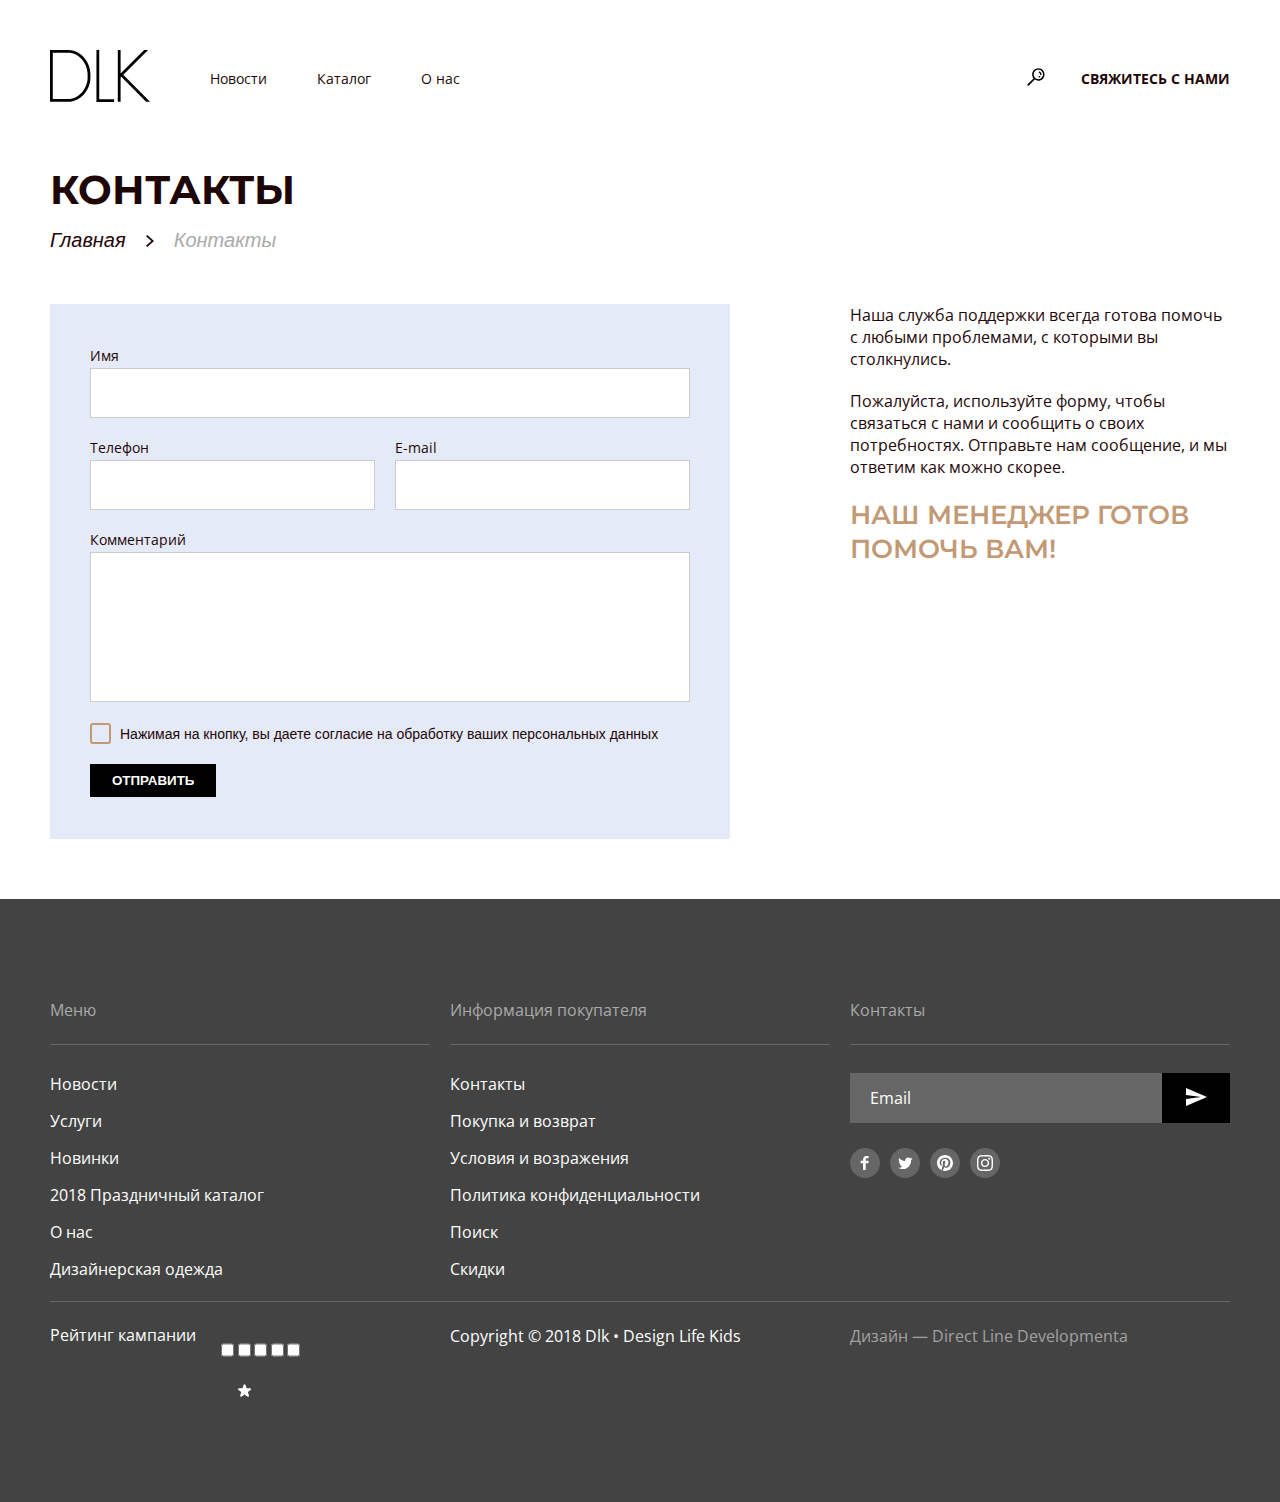
==== html/contact us.html @ 7a3a8b5f "2" ====
<!DOCTYPE html>
<html lang="en">
    <head>
        <meta charset="UTF-8">
        <meta name="viewport" content="width=device-width, initial-scale=1.0">
        <title>Contact Us</title>
        <link rel="stylesheet" href="../css/contact us.css">
        <link rel="stylesheet" href="../css/common.css">
        <link rel="preconnect" href="https://fonts.googleapis.com">
        <link rel="preconnect" href="https://fonts.gstatic.com" crossorigin>
        <link href="https://fonts.googleapis.com/css2?family=Crimson+Text:ital,wght@1,700&family=Montserrat:wght@700&family=Open+Sans:wght@400;700&display=swap" rel="stylesheet">
    </head>

    <body>

        <header class="header container">
            <a href="#" class="header__logo" alt="logo">
                <svg width="100" height="52" viewBox="0 0 100 52" fill="#000000" xmlns="http://www.w3.org/2000/svg">
                <path fill-rule="evenodd" clip-rule="evenodd" d="M0 0H18.1129C31.1202 0 40.4058 12.3713 40.4058 24.0356V27.7332C40.4058 39.3974 31.1202 51.7689 18.1129 51.7689H0V0ZM37.6192 24.0356C37.6192 13.5132 29.2167 2.77333 18.1129 2.77333H2.78661V48.9956H18.1129C29.2167 48.9956 37.6192 38.2557 37.6192 27.7333V24.0356Z" fill="#000000"/>
                <path d="M46.4435 0H49.2301V49.2267H64.092V52H46.4435V0Z" fill="#000000"/>
                <path d="M67.8074 0V51.7689H70.5941V27.3833L71.278 26.7025L96.0884 51.7689H100L73.2485 24.7414L98.1084 0H94.1675L70.5941 23.4612V0H67.8074Z" fill="#000000"/>
                </svg>
            </a>
            <nav class="header__nav">
                <ul class="header__list nodote">
                    <li class="header__item">
                        <a href="#">Новости</a>
                    </li>
                    <li class="header__item">
                        <a href="#">Каталог</a>
                    </li>
                    <li class="header__item">
                        <a href="#">О нас</a>
                    </li>
                </ul>
            </nav>
            <button type="button" class="header__loupe">
                <svg width="24" height="24" viewBox="0 0 24 24" fill="#000" xmlns="http://www.w3.org/2000/svg">
                    <path d="M14.3651 3.26001C10.9451 3.26001 8.16509 6.08001 8.16509 9.52001C8.16509 10.98 8.6651 12.3 9.4851 13.38L3.6051 19.32C3.2651 19.68 3.2651 20.24 3.6051 20.58C3.7851 20.76 4.0051 20.84 4.2251 20.84C4.4651 20.84 4.6851 20.76 4.8651 20.58L10.7451 14.62C11.7651 15.36 13.0051 15.78 14.3451 15.78C17.7651 15.78 20.5451 12.96 20.5451 9.52001C20.5651 6.06001 17.7851 3.26001 14.3651 3.26001ZM14.3651 14.2C11.8251 14.2 9.76509 12.1 9.76509 9.52001C9.76509 6.94001 11.8251 4.84001 14.3651 4.84001C16.9051 4.84001 18.9651 6.94001 18.9651 9.52001C18.9651 12.1 16.9051 14.2 14.3651 14.2ZM17.4651 9.60001C17.4251 9.94001 17.1251 10.2 16.7851 10.2C16.7451 10.2 16.7251 10.2 16.6851 10.2C16.3051 10.14 16.0451 9.80001 16.0851 9.42001C16.2251 8.38001 15.0651 7.84001 15.0051 7.82001C14.6651 7.66001 14.5051 7.24001 14.6651 6.90001C14.8251 6.56001 15.2251 6.40001 15.5851 6.54001C15.6651 6.56001 17.7451 7.52001 17.4651 9.60001ZM16.0051 11.12C16.1451 11.26 16.2451 11.48 16.2451 11.68C16.2451 11.9 16.1651 12.1 16.0051 12.24C15.8651 12.38 15.6451 12.48 15.4451 12.48C15.2451 12.48 15.0251 12.4 14.8851 12.24C14.7451 12.1 14.6451 11.88 14.6451 11.68C14.6451 11.48 14.7251 11.26 14.8851 11.12C15.0251 10.98 15.2451 10.88 15.4451 10.88C15.6451 10.88 15.8451 10.96 16.0051 11.12Z" fill="#000"/>
                    </svg>    
            </button>    
            <a href="../html/contact us.html" class="header__button">Свяжитесь с нами</a>
        </header>

        <main class="container">
            <section class="contant">
                <h1 class="heading_main contant__heading">
                    Контакты
                </h1>
                <ul class="nodote contant__list"> 
                    <li class="subtitle contant__item">
                        <a href="../html/index.html" class="content__item_main">Главная</a>
                    </li>
                    <li class="subtitle contant__item">
                        <a href="#" class="content__item_last-child">Контакты</a>
                    </li>
                </ul>

                <div class="contant__form">
                    <form action="#" method="#" class="form">
                        <div class="label-wrapper">
                            <label for="name">Имя</label>
                            <input type="text" name="name" id="name">
                        </div>
                        
                        <fieldset class="form_2_column">
                            <div class="label-wrapper">
                                <label for="phone">Телефон</label>
                                <input type="phone" name="phone" id="phone">
                            </div>

                            <div class="label-wrapper">
                                <label for="email">E-mail</label>
                                <input type="text" name="email" id="email">
                            </div>
                        </fieldset>

                        <fieldset class="form__comment">
                            <div class="label-wrapper">
                                <label for="comment">Комментарий</label>
                                <textarea name="comment" id="comment"></textarea>
                            </div>
                        </fieldset>

                        <fieldset class="form__consent">
                            <div class="form__checkbox">
                                <input class="checkbox__input" type="checkbox" name="field__check" id="field__check">
                                <label for="field__check" class="checkbox-label">Нажимая на кнопку, вы даете согласие на обработку ваших персональных данных</label>
                            </div>
                        </fieldset>

                        <button type="submit" class="button">Отправить</button>
                    </form>

                    <div class="content__text">
                        <p class="content__text_1">Наша служба поддержки всегда готова помочь с любыми проблемами, с которыми вы столкнулись.</p> 
                        <p class="content__text_1">Пожалуйста, используйте форму, чтобы связаться с нами и сообщить о своих потребностях. Отправьте нам сообщение, и мы ответим как можно скорее.</p>

                        <p class="content__text_2">наш менеджер готов помочь вам!</p>
                    </div>
                </div>
            </section>
        </main>

        <footer class="footer">
            <div class="footer__container container">
                <div class="footer__wrapper">
                    <h4 class="footer__heading">Меню</h4>
                    <ul class="footer__list nodote">
                        <li class="footer__link">
                            <a href="#">Новости</a>
                        </li>
                        <li class="footer__link">
                            <a href="#">Услуги</a>
                        </li>
                        <li class="footer__link">
                            <a href="#">Новинки</a>
                        </li>
                        <li class="footer__link">
                            <a href="#">2018 Праздничный каталог</a>
                        </li>
                        <li class="footer__link">
                            <a href="#">О нас</a>
                        </li>
                        <li class="footer__link">
                            <a href="#">Дизайнерская одежда</a>
                        </li>
                    </ul>
                </div>

                <div class="footer__wrapper">
                    <h4 class="footer__heading">Информация покупателя</h4>
                    <ul class="footer__list nodote">
                        <li class="footer__link">
                            <a href="#">Контакты</a>
                        </li>
                        <li class="footer__link">
                            <a href="#">Покупка и возврат</a>
                        </li>
                        <li class="footer__link">
                            <a href="#">Условия и возражения</a>
                        </li>
                        <li class="footer__link">
                            <a href="#">Политика конфиденциальности</a>
                        </li>
                        <li class="footer__link">
                            <a href="#">Поиск</a>
                        </li>
                        <li class="footer__link">
                            <a href="#">Скидки</a>
                        </li>
                    </ul>
                </div>

                <div class="footer__wrapper">
                    <h4 class="footer__heading">Контакты</h4>
                    <form class="footer__input">
                        <input type="text" class="input" id="footer__input" placeholder="Email">
                        <button type="submit" class="footer__arrow">
                                <svg width="24" height="24" viewBox="0 0 24 24" fill="none" xmlns="http://www.w3.org/2000/svg">
                                <g clip-path="url(#clip0_21367_983)">
                                <path d="M2.01 21L23 12L2.01 3L2 10L17 12L2 14L2.01 21Z" fill="white"/>
                                </g>
                                <defs>
                                <clipPath id="clip0_21367_983">
                                <rect width="24" height="24" fill="white"/>
                                </clipPath>
                                </defs>
                                </svg>
                        </button>
                    </form>

                    <ul class="footer__media nodote">
                        <li class="footer__item">
                            <a href="#">
                                <svg width="30" height="30" viewBox="0 0 30 30" fill="none" xmlns="http://www.w3.org/2000/svg">
                                    <path fill-rule="evenodd" clip-rule="evenodd" d="M0 15C0 6.71573 6.71573 0 15 0C23.2843 0 30 6.71573 30 15C30 23.2843 23.2843 30 15 30C6.71573 30 0 23.2843 0 15Z" fill="#666666"/>
                                    <path fill-rule="evenodd" clip-rule="evenodd" d="M18.5527 10.3672H16.2967C16.0307 10.3672 15.7337 10.7172 15.7337 11.1852V12.8142H18.5527V15.1352H15.7337V22.1052H13.0707V15.1352H10.6577V12.8142H13.0707V11.4472C13.0707 9.48823 14.4317 7.89423 16.2967 7.89423H18.5527V10.3672Z" fill="white"/>
                                </svg>
                            </a>
                        </li>
                        <li class="footer__item">
                            <a href="#">
                                <svg width="30" height="30" viewBox="0 0 30 30" fill="none" xmlns="http://www.w3.org/2000/svg">
                                    <path fill-rule="evenodd" clip-rule="evenodd" d="M0 15C0 6.71573 6.71573 0 15 0C23.2843 0 30 6.71573 30 15C30 23.2843 23.2843 30 15 30C6.71573 30 0 23.2843 0 15Z" fill="#666666"/>
                                    <path fill-rule="evenodd" clip-rule="evenodd" d="M21.1006 12.2891C21.1056 12.4161 21.1096 12.5431 21.1096 12.6721C21.1096 16.5761 18.1366 21.0781 12.7026 21.0781C11.0346 21.0781 9.48058 20.5881 8.17358 19.7501C8.40658 19.7771 8.64158 19.7911 8.87958 19.7911C10.2636 19.7911 11.5376 19.3181 12.5486 18.5251C11.2556 18.5021 10.1656 17.6481 9.78758 16.4751C9.96858 16.5101 10.1546 16.5271 10.3446 16.5271C10.6136 16.5271 10.8746 16.4921 11.1226 16.4241C9.77158 16.1521 8.75158 14.9591 8.75158 13.5271V13.4901C9.15058 13.7111 9.60758 13.8441 10.0916 13.8591C9.29858 13.3301 8.77758 12.4261 8.77758 11.4001C8.77758 10.8591 8.92258 10.3521 9.17658 9.91612C10.6326 11.7031 12.8106 12.8791 15.2656 13.0021C15.2156 12.7851 15.1906 12.5601 15.1906 12.3281C15.1906 10.6971 16.5126 9.37512 18.1446 9.37512C18.9936 9.37512 19.7616 9.73212 20.2996 10.3071C20.9736 10.1761 21.6056 9.93012 22.1766 9.59012C21.9556 10.2811 21.4886 10.8591 20.8766 11.2251C21.4746 11.1541 22.0446 10.9961 22.5756 10.7601C22.1776 11.3521 21.6776 11.8731 21.1006 12.2891Z" fill="white"/>
                                </svg>
                            </a>
                        </li>
                        <li class="footer__item">
                            <a href="#">
                                <svg width="30" height="30" viewBox="0 0 30 30" fill="none" xmlns="http://www.w3.org/2000/svg">
                                        <path fill-rule="evenodd" clip-rule="evenodd" d="M0 15C0 6.71573 6.71573 0 15 0C23.2843 0 30 6.71573 30 15C30 23.2843 23.2843 30 15 30C6.71573 30 0 23.2843 0 15Z" fill="#666666"/>
                                        <path fill-rule="evenodd" clip-rule="evenodd" d="M15.0005 7C10.5825 7 7 10.5816 7 15.0005C7 18.2754 8.97001 21.0902 11.7896 22.3273C11.767 21.7694 11.7858 21.0977 11.9279 20.49C12.0821 19.8408 12.9571 16.1313 12.9571 16.1313C12.9571 16.1313 12.7021 15.6205 12.7021 14.865C12.7021 13.6796 13.3898 12.7943 14.245 12.7943C14.9722 12.7943 15.3241 13.3409 15.3241 13.9957C15.3241 14.7267 14.8575 15.8208 14.6176 16.8341C14.4172 17.6836 15.0428 18.3751 15.8801 18.3751C17.3957 18.3751 18.4165 16.4286 18.4165 14.1218C18.4165 12.3691 17.2358 11.0567 15.088 11.0567C12.6617 11.0567 11.1498 12.8658 11.1498 14.8866C11.1498 15.5847 11.3549 16.0758 11.6767 16.4559C11.8253 16.6318 11.8451 16.7014 11.7914 16.9027C11.7538 17.0486 11.6654 17.4042 11.6287 17.5444C11.5751 17.7466 11.4114 17.82 11.2288 17.7448C10.1102 17.2885 9.58999 16.0645 9.58999 14.6881C9.58999 12.4161 11.5064 9.68972 15.3072 9.68972C18.3619 9.68972 20.3724 11.9015 20.3724 14.2732C20.3724 17.4117 18.6282 19.7562 16.0551 19.7562C15.1924 19.7562 14.3795 19.2895 14.1011 18.7599C14.1011 18.7599 13.6363 20.6029 13.5385 20.9585C13.3691 21.5747 13.037 22.1919 12.7332 22.6717C13.4529 22.8843 14.213 23 15.0005 23C19.4184 23 23 19.4184 23 15.0005C23 10.5816 19.4184 7 15.0005 7Z" fill="white"/>
                                </svg>                        
                            </a>
                        </li>
                        <li class="footer__item">
                            <a href="#">
                                <svg width="30" height="30" viewBox="0 0 30 30" fill="none" xmlns="http://www.w3.org/2000/svg">
                                        <path fill-rule="evenodd" clip-rule="evenodd" d="M0 15C0 6.71573 6.71573 0 15 0C23.2843 0 30 6.71573 30 15C30 23.2843 23.2843 30 15 30C6.71573 30 0 23.2843 0 15Z" fill="#666666"/>
                                        <path fill-rule="evenodd" clip-rule="evenodd" d="M15 7C12.8273 7 12.5549 7.0092 11.7016 7.04813C10.8501 7.08697 10.2686 7.22223 9.7597 7.42C9.23363 7.62443 8.7875 7.89797 8.3427 8.3427C7.89797 8.7875 7.62443 9.23363 7.42 9.7597C7.22223 10.2686 7.08697 10.8501 7.04813 11.7016C7.0092 12.5549 7 12.8273 7 15C7 17.1727 7.0092 17.4451 7.04813 18.2984C7.08697 19.1499 7.22223 19.7314 7.42 20.2403C7.62443 20.7664 7.89797 21.2125 8.3427 21.6573C8.7875 22.102 9.23363 22.3756 9.7597 22.58C10.2686 22.7778 10.8501 22.913 11.7016 22.9519C12.5549 22.9908 12.8273 23 15 23C17.1727 23 17.4451 22.9908 18.2984 22.9519C19.1499 22.913 19.7314 22.7778 20.2403 22.58C20.7664 22.3756 21.2125 22.102 21.6573 21.6573C22.102 21.2125 22.3756 20.7664 22.58 20.2403C22.7778 19.7314 22.913 19.1499 22.9519 18.2984C22.9908 17.4451 23 17.1727 23 15C23 12.8273 22.9908 12.5549 22.9519 11.7016C22.913 10.8501 22.7778 10.2686 22.58 9.7597C22.3756 9.23363 22.102 8.7875 21.6573 8.3427C21.2125 7.89797 20.7664 7.62443 20.2403 7.42C19.7314 7.22223 19.1499 7.08697 18.2984 7.04813C17.4451 7.0092 17.1727 7 15 7ZM15 8.44143C17.1361 8.44143 17.3891 8.4496 18.2327 8.4881C19.0127 8.52367 19.4363 8.65397 19.7182 8.76353C20.0916 8.90867 20.3581 9.08203 20.638 9.362C20.918 9.6419 21.0913 9.9084 21.2365 10.2818C21.346 10.5637 21.4763 10.9873 21.5119 11.7673C21.5504 12.6109 21.5586 12.8639 21.5586 15C21.5586 17.1361 21.5504 17.3891 21.5119 18.2327C21.4763 19.0127 21.346 19.4363 21.2365 19.7182C21.0913 20.0916 20.918 20.3581 20.638 20.638C20.3581 20.918 20.0916 21.0913 19.7182 21.2365C19.4363 21.346 19.0127 21.4763 18.2327 21.5119C17.3892 21.5504 17.1363 21.5586 15 21.5586C12.8637 21.5586 12.6108 21.5504 11.7673 21.5119C10.9873 21.4763 10.5637 21.346 10.2818 21.2365C9.9084 21.0913 9.64193 20.918 9.36197 20.638C9.08207 20.3581 8.90867 20.0916 8.76353 19.7182C8.65397 19.4363 8.52367 19.0127 8.4881 18.2327C8.4496 17.3891 8.44143 17.1361 8.44143 15C8.44143 12.8639 8.4496 12.6109 8.4881 11.7673C8.52367 10.9873 8.65397 10.5637 8.76353 10.2818C8.90867 9.9084 9.08203 9.6419 9.36197 9.362C9.64193 9.08203 9.9084 8.90867 10.2818 8.76353C10.5637 8.65397 10.9873 8.52367 11.7673 8.4881C12.6109 8.4496 12.8639 8.44143 15 8.44143ZM10.8919 15C10.8919 12.7311 12.7311 10.8919 15 10.8919C17.2689 10.8919 19.1081 12.7311 19.1081 15C19.1081 17.2689 17.2689 19.1081 15 19.1081C12.7311 19.1081 10.8919 17.2689 10.8919 15ZM15 17.6667C13.5272 17.6667 12.3333 16.4728 12.3333 15C12.3333 13.5272 13.5272 12.3333 15 12.3333C16.4728 12.3333 17.6667 13.5272 17.6667 15C17.6667 16.4728 16.4728 17.6667 15 17.6667ZM19.2704 11.6896C19.8006 11.6896 20.2304 11.2598 20.2304 10.7296C20.2304 10.1994 19.8006 9.76957 19.2704 9.76957C18.7402 9.76957 18.3104 10.1994 18.3104 10.7296C18.3104 11.2598 18.7402 11.6896 19.2704 11.6896Z" fill="white"/>
                                </svg>  
                            </a>
                        </li>
                    </ul>
                </div>
            </div>

            <ul class="footer__raiting nodote container">
                <li class="footer__company">
                    <form action="#" class="footer__form">
                        <label for="#" class="footer__label">
                            Рейтинг кампании
                        </label>
                        <ul class="nodote footer__stars">
                            <li class="footer__star">
                                <input type="checkbox" name="1" id="first-star" class=".checkbox__input">
                            </li>
                            <li>
                                <input type="checkbox" name="2" id="second-star" class=".checkbox__input"> 
                                <svg width="14" height="13" viewBox="0 0 14 13" fill="none" xmlns="http://www.w3.org/2000/svg">
                                    <path d="M5.60845 0.927052C5.9078 0.0057416 7.21121 0.00574088 7.51056 0.927052L8.58013 4.21885H12.0413C13.0101 4.21885 13.4128 5.45846 12.6291 6.02786L9.82895 8.06231L10.8985 11.3541C11.1979 12.2754 10.1434 13.0415 9.35968 12.4721L6.55951 10.4377L3.75934 12.4721C2.97563 13.0415 1.92115 12.2754 2.2205 11.3541L3.29007 8.06231L0.4899 6.02787C-0.293814 5.45846 0.108961 4.21885 1.07768 4.21885H4.53888L5.60845 0.927052Z" fill="white"/>
                                    </svg>
                                    
                            </li>
                            <li>
                                <input type="checkbox" name="3" id="third-star" class=".checkbox__input">
                            </li>
                            <li>
                                <input type="checkbox" name="4" id="fourth-star" class=".checkbox__input">
                            </li>
                            <li>
                                <input type="checkbox" name="5" id="fifth-star" class=".checkbox__input">
                            </li>
                        </ul>
                    </form>
                </li>
                <li class="footer__copyright">Copyright © 2018 Dlk • Design Life Kids</li>
                <li>
                    <a href="#"  class="footer__raiting_grey">Дизайн — Direct Line Developmenta</a>
                </li>
            </ul>

        </footer>

    </body>
</html>
---- css/contact us.css ----
header{
    margin-bottom: 60px;
}

.contant__heading{
    margin-bottom: 15px;
}

.contant__list{
    display: flex;
    margin-bottom: 50px;
}

.content__item_last-child{
    color: #aaa;
}

.contant__item{
    margin-right: 48px;
    position: relative;
}

.content__item_main::after{
    content: url(../img/contactus/arrow.svg);
    display: block;
    position: absolute;
    top: 0px;
    left: 96px;
}



.contant__form{
    display: flex;
    margin-bottom: 60px;
    justify-content: space-between;
}

.content__text{
    width: 50%;
}

.content__text_1{
    margin-bottom: 20px;
}

.content__text_2{
    font-family: Montserrat,Arial,serif;
    font-size: 26px;
    font-weight: 600;
    line-height: 34px;
    text-align: left;
    text-transform: uppercase;
    color: #C29974;
}
---- css/common.css ----
/*Общий*/
*{
    box-sizing: border-box;
    margin: 0;
}

body{
    font-family: "Open Sans",Arial,serif;
    font-size: 16px;
    font-weight: 400;
    color: #1E0606;
    margin: 0;
}

a{
    text-decoration: none;
    color: #1E0606;
}

img{
    display: block;
    width: 100%;
}

.container{
    max-width: 1180px;
    width: 100%;
    margin-left: auto;
    margin-right: auto;
}

.hidden{
    font-size: 0;
    width: 0;
    height: 0;
}

.nodote{
    list-style-type: none;
    padding: 0;
}

/*Шрифты*/
.heading{
    font-family: Montserrat, Arial, serif;
    font-size: 38px;
    font-weight: 700;
    text-transform: uppercase;
    color: #1E0606;
}

.heading_main{
    font-family: Montserrat, Arial, serif;
    font-size: 40px;
    font-weight: 700;
    line-height: 46.32px;
    text-transform: uppercase;
    color: #1E0606;
}

.subtitle{
    font-family: "Crimson Text",Arial,sans-serif;
    font-size: 20px;
    font-style: italic;
    font-weight: 400;
    color: #1E0606;
}

.subtitle_larger{
    font-family: "Crimson Text",Arial,serif;
    font-size: 26px;
    font-style: italic;
    font-weight: 400;
    color: #1E0606;
}

/*Filter*/

.title__content{
    display: flex;
    margin-bottom: 50px;
}

.title__heading{
    margin-bottom: 15px;
}

.title__link{
    margin-right: 48px;
    position: relative;
}

.title__link_main::after{
    content: url(../img/contactus/arrow.svg);
    padding-left: 20px;
    position: absolute;
}

.title__link_last-child{
    color: #aaa;
}

.title__link_uppercase{
    text-transform: uppercase;
    font-weight: 400;
}

/*Кнопка*/
.button{
    background-color: #000000;
    color: #fff;
    text-transform: uppercase;
    text-align: center;
    font-weight: 700;
    padding: 9px 22px;
    display: inline-block;
    border: none;
    max-height: 40px;
}

.button:hover{
    background-color: #C29974;
}

.button:active{
    background-color: #CFAF91;
}



/*Форма*/

.form{
    padding: 42px 40px;
    margin-right: 120px;
    max-width: 680px;
    width: 100%;
    background-color: #E5EAF8;
}

fieldset{
    border: none;
    padding: 0;
}

input{
    height: 50px;
}

textarea{
    height: 150px;
    resize: none;
}

input, textarea{
    background-color: #fff;
    border: 1px solid #ccc;
    padding: 14px 20px 11px 20px;
    outline: none;
}

label{
    font-size: 14px;
    margin-bottom:3px ;
}

.label-wrapper{
    width: 100%;
    display: flex;
    flex-direction: column;
    margin-bottom: 20px;
}

.label-wrapper:hover input,.label-wrapper:hover textarea{
    border: 2px solid #C29974;
}

.form_2_column{
    display: flex;
}

.form_2_column .label-wrapper:nth-child(1){
    padding-right: 20px;
}

.form__consent{
    margin-bottom: 20px;
}

.checkbox__input,.radio__input{
    display: none;
}

.checkbox-label{
    position: relative;
    font-family: Roboto, Arial, serif;
    font-size: 14px;
    font-weight: 400;
    line-height: 16.41px;
    margin: 0;
    padding-left: 30px;
    cursor: pointer;
}

.checkbox-label:before{
    content:'';
    top: -3px;
    left: 0;
    display: block;
    position: absolute;
    width: 17px;
    height: 17px;
    border: 2px solid #C29974;
    border-radius: 3px;
    background: transparent;
    z-index: 0;
}

.checkbox-label:after{
    content: url(../img/contactus/check\ mark.svg);
    top: -2px;
    left: 4px;
    display: block;
    position: absolute;
    background: transparent;
    width: 14px;
    height: 15px;
    opacity: 0;
    z-index: 1;
}

.checkbox-label:hover{
    text-decoration: underline;
}

.checkbox__input:checked + .checkbox-label:after{
    opacity: 1;
}

/*Хедер*/
.header{
    margin-top: 50px;
    display: flex;
    justify-content: space-between;
    align-items: center;
}

.header__logo{
    cursor: pointer;
}

.header__logo:hover path{
    fill: #8F8383;
}

.header__logo:active path{
    opacity: 20%;;
}

.header__nav{
    font-size: 14px;
    margin: 0 auto 0 60px;
}

.header__list{
    display: flex;
    justify-content: space-between;
}

.header__item a{
    margin-right: 50px;
}

.header__item a:hover{
    color: #8F8383;
}

.header__item a:active{
    opacity: 20%;
}

.header__loupe{
    background-color: #fff;
    border: none;
    cursor: pointer;
}

.header__loupe:hover path{
    fill: #8F8383;
}

.header__loupe:active path{
    opacity: 20%;
}

.header__button{
    font-size: 14px;
    font-weight: 700;
    text-transform: uppercase;
    margin-left: 27px;
}

.header__button:hover{
    color: #8F8383
}

.header__button:active{
    opacity: 20%;
}




/*Футер*/
footer{
    background-color: #434343;
    color: #fff;
    padding-top: 100px;
    padding-bottom: 100px;
    display: flex;
    flex-direction: column;
    align-items: center;
}

.footer__container{
    display: flex;
    justify-content: space-between;
    margin-bottom: 6px;
}

.footer__wrapper{
    width: 100%;
    max-width: 380px;
}

.footer__heading{
    color: #AAAAAA;
    margin-bottom: 23px;
    font-weight: 400;
}

.footer__list{
    padding-top: 28px;
    border-top: 1px solid #666666;
}

.footer__link{
    padding-bottom: 15px;
    cursor: pointer;
}

.footer__link a{
    color: #fff;
}

.footer__link:hover{
    opacity: 50%;
}

.footer__link:active{
    opacity: 20%;
}

div .footer__input{
    padding-top: 28px;
    margin: 0 0 25px 0;
    display: flex;
    border-top: 1px solid #666666;
    width: 100%;
}

.input{
    background-color: #666666;
    border:0;
    width: 320px;
    color: #fff;
    outline: none;
}

.input::placeholder{
    color: #fff;
    font-family: "Open Sans",Arial,serif;
    font-size: 16px;
    font-weight: 400;
    line-height: 21.79px;
}

:focus::placeholder{
    color: transparent;
}

.input:hover{
    outline: 1px solid #fff;
}

.input:hover .input::placeholder{
    color: transparent;
}

.footer__media{
    display: flex;
    padding-right: 229px;
}

.footer__item{
    margin-right: 10px;
    cursor: pointer;
}

.footer__item:hover{
    opacity: 50%;
}

.footer__item:active{
    opacity: 20%;
}

.footer__arrow{
    background-color: black;
    border: 0;
    padding: 8px 22px;
    cursor: pointer;
}

.footer__raiting{
    border-top: solid 1px #666666;
    display: flex;
    justify-content: space-between;
    margin: 0 auto;
    padding: 23px 0 0 0;
}

.footer__raiting li{
    max-width: 380px;
    width: 100%;
}

.footer__company{
    display: flex;
}





.footer__form{
    display: flex;
    align-items: start;
}

.footer__label{
    font-family: "Open Sans",Arial,serif;
    font-size: 16px;
    font-weight: 400;
    line-height: 21.79px;
    margin-right: 25px;
}

.footer__stars{
    display: flex;
}

.checkbox__star{
    display: none;
}

.checkbox__star-label{
    margin-right: 3px;
    cursor: pointer;
}

.checkbox__star-label:hover path{
    fill: #C29974;
}




.footer__raiting_grey{
    color: #A2A2A2;
    cursor: pointer;
}

.footer__raiting_grey:hover{
    text-decoration: underline;
}
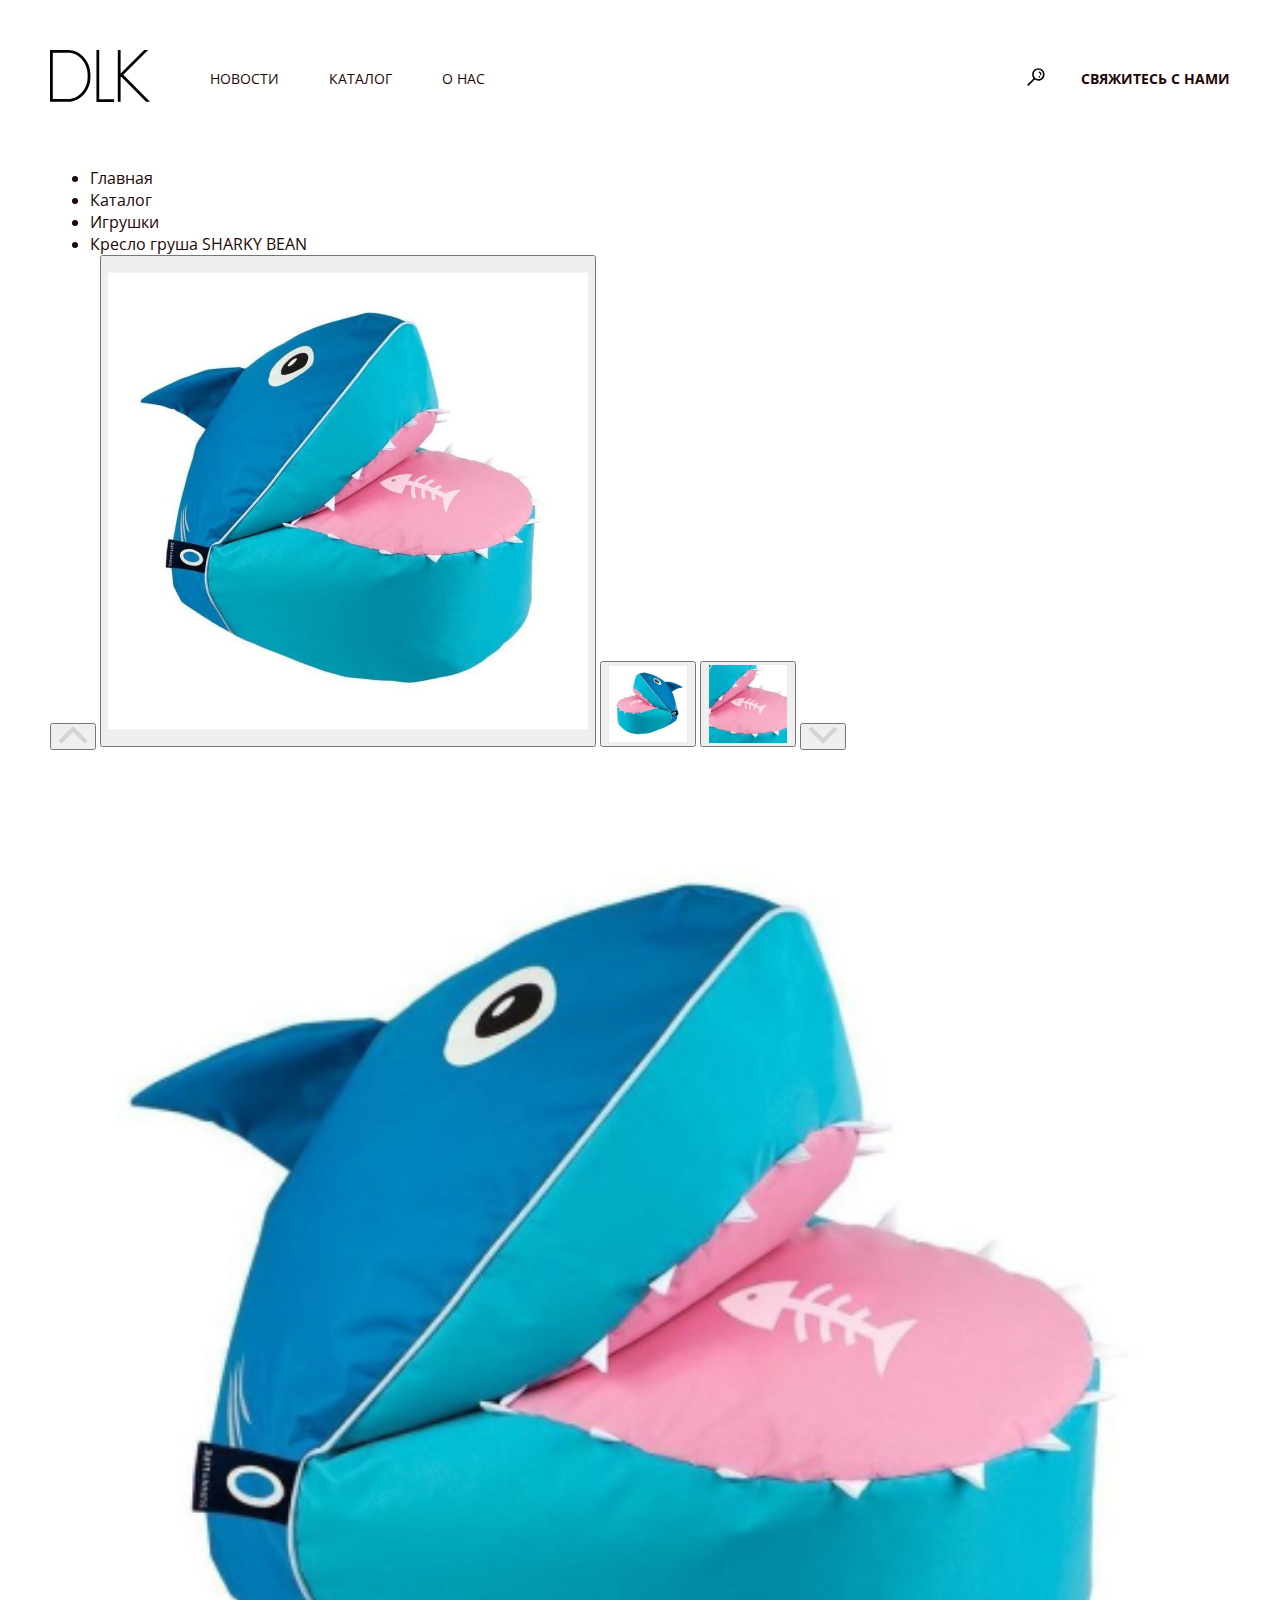
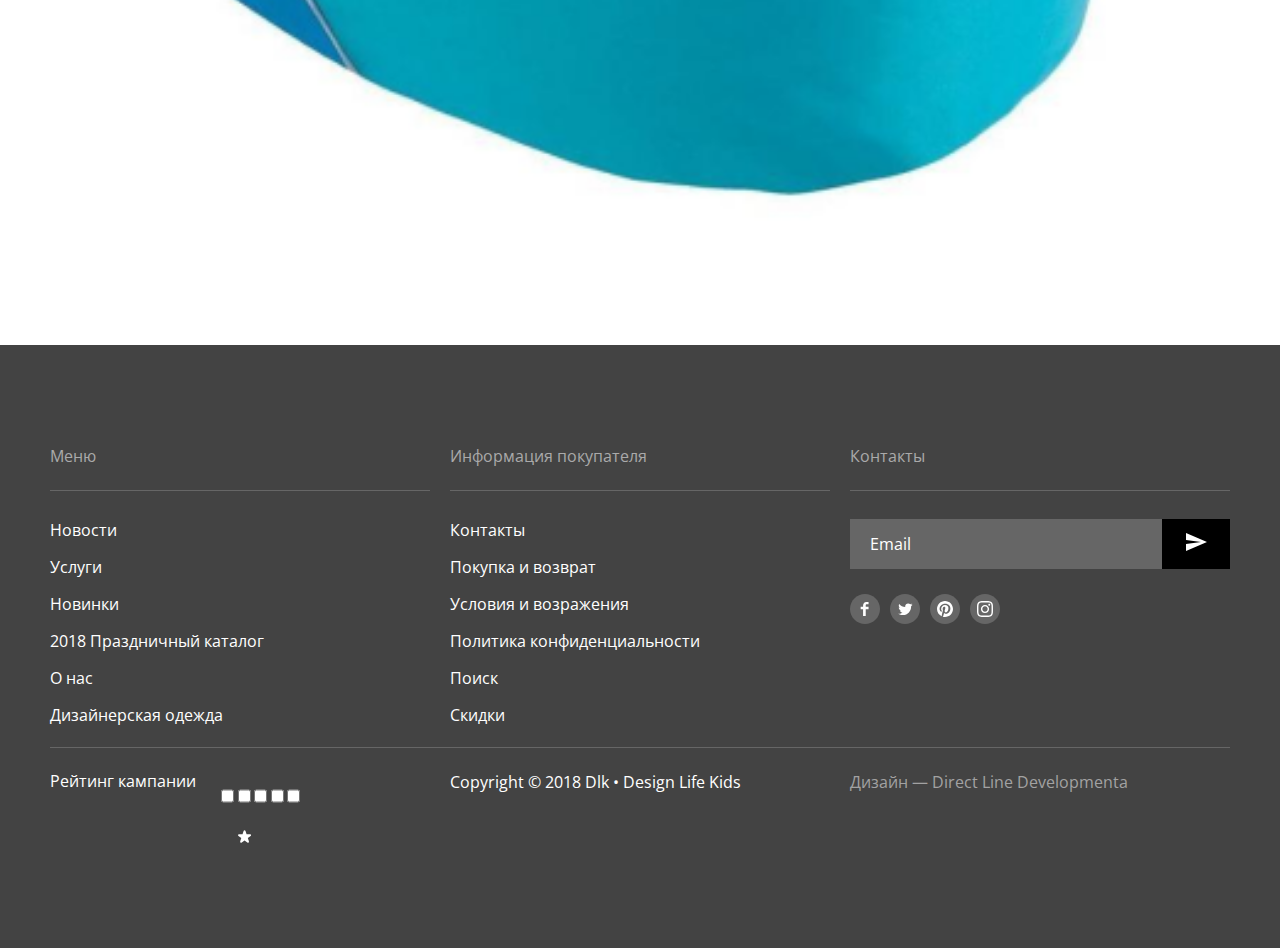
==== commit ef727d36: "new xp" ====
--- a/html/contact us.html
+++ b/html/contact us.html
@@ -43,63 +43,58 @@
         </header>
 
         <main class="container">
-            <section class="contant">
-                <h1 class="heading_main contant__heading">
-                    Контакты
-                </h1>
-                <ul class="nodote contant__list"> 
-                    <li class="subtitle contant__item">
-                        <a href="../html/index.html" class="content__item_main">Главная</a>
-                    </li>
-                    <li class="subtitle contant__item">
-                        <a href="#" class="content__item_last-child">Контакты</a>
+           <section class="products">
+                <ul class="products__page-past">
+                    <li>
+                        <a href="#">Главная</a>
+                    </li>
+                    <li>
+                        <a href="#">Каталог</a>
+                    </li>
+                    <li>
+                        <a href="#">Игрушки</a>
+                    </li>
+                    <li>
+                        <a href="#">Кресло груша SHARKY BEAN</a>
                     </li>
                 </ul>
 
-                <div class="contant__form">
-                    <form action="#" method="#" class="form">
-                        <div class="label-wrapper">
-                            <label for="name">Имя</label>
-                            <input type="text" name="name" id="name">
-                        </div>
+                <div class="products__pictures">
+                    <div class="products__switches">
+                        <button type="button" class="switches__arrow">
+                            <svg width="30" height="18" viewBox="0 0 30 18" fill="none" xmlns="http://www.w3.org/2000/svg">
+                                <path d="M2 16L15 3L28 16" stroke="#1E0606" stroke-opacity="0.12" stroke-width="4"/>
+                                </svg>                                
+                        </button>
                         
-                        <fieldset class="form_2_column">
-                            <div class="label-wrapper">
-                                <label for="phone">Телефон</label>
-                                <input type="phone" name="phone" id="phone">
-                            </div>
-
-                            <div class="label-wrapper">
-                                <label for="email">E-mail</label>
-                                <input type="text" name="email" id="email">
-                            </div>
-                        </fieldset>
-
-                        <fieldset class="form__comment">
-                            <div class="label-wrapper">
-                                <label for="comment">Комментарий</label>
-                                <textarea name="comment" id="comment"></textarea>
-                            </div>
-                        </fieldset>
-
-                        <fieldset class="form__consent">
-                            <div class="form__checkbox">
-                                <input class="checkbox__input" type="checkbox" name="field__check" id="field__check">
-                                <label for="field__check" class="checkbox-label">Нажимая на кнопку, вы даете согласие на обработку ваших персональных данных</label>
-                            </div>
-                        </fieldset>
-
-                        <button type="submit" class="button">Отправить</button>
-                    </form>
-
-                    <div class="content__text">
-                        <p class="content__text_1">Наша служба поддержки всегда готова помочь с любыми проблемами, с которыми вы столкнулись.</p> 
-                        <p class="content__text_1">Пожалуйста, используйте форму, чтобы связаться с нами и сообщить о своих потребностях. Отправьте нам сообщение, и мы ответим как можно скорее.</p>
-
-                        <p class="content__text_2">наш менеджер готов помочь вам!</p>
+                        <button type="button">
+                            <img src="../img/product/shark main.png" alt="shark">
+                        </button>
+                        <button type="button">
+                            <img src="../img/product/shark2.png" alt="shark">
+                        </button>
+                        <button type="button">
+                            <img src="../img/product/shark3.png" alt="shark">
+                        </button>
+
+                        <button type="button">
+                            <svg width="30" height="18" viewBox="0 0 30 18" fill="none" xmlns="http://www.w3.org/2000/svg">
+                                <path d="M2 2L15 15L28 2" stroke="#1E0606" stroke-opacity="0.12" stroke-width="4"/>
+                                </svg>                                
+                        </button>
+
                     </div>
-                </div>
-            </section>
+
+                    <img src="../img/product/shark main.png" alt="shark">
+                </div>
+
+
+
+           </section>
+
+           <section class="interested">
+
+           </section>
         </main>
 
         <footer class="footer">
--- a/css/contact us.css
+++ b/css/contact us.css
@@ -1,57 +1,5 @@
 header{
     margin-bottom: 60px;
-}
-
-.contant__heading{
-    margin-bottom: 15px;
-}
-
-.contant__list{
-    display: flex;
-    margin-bottom: 50px;
-}
-
-.content__item_last-child{
-    color: #aaa;
-}
-
-.contant__item{
-    margin-right: 48px;
-    position: relative;
-}
-
-.content__item_main::after{
-    content: url(../img/contactus/arrow.svg);
-    display: block;
-    position: absolute;
-    top: 0px;
-    left: 96px;
-}
-
-
-
-.contant__form{
-    display: flex;
-    margin-bottom: 60px;
-    justify-content: space-between;
-}
-
-.content__text{
-    width: 50%;
-}
-
-.content__text_1{
-    margin-bottom: 20px;
-}
-
-.content__text_2{
-    font-family: Montserrat,Arial,serif;
-    font-size: 26px;
-    font-weight: 600;
-    line-height: 34px;
-    text-align: left;
-    text-transform: uppercase;
-    color: #C29974;
 }
 
 
@@ -63,3 +11,5 @@
 
 
 
+
+
--- a/css/common.css
+++ b/css/common.css
@@ -12,6 +12,24 @@
     margin: 0;
 }
 
+.font-title__1{
+    font-family: "Montserrat", Arial, sans-serif;
+    text-transform: uppercase;
+    font-size: 40px;
+    font-weight: 700;
+    line-height: 49px;
+    color: #1E0606;
+}
+
+.font-title__2{
+    font-family: "Montserrat", Arial, sans-serif;
+    text-transform: uppercase;
+    font-size: 38px;
+    font-weight: 700;
+    line-height: 49px;
+    color: #1E0606;
+}
+
 a{
     text-decoration: none;
     color: #1E0606;
@@ -124,6 +142,31 @@
 
 .button:active{
     background-color: #CFAF91;
+}
+
+.delivery__button{
+    border:0;
+    background-color: #fff;
+    padding-top: 11px;
+    padding: 11px 135px 11px 60px;
+    cursor: pointer;
+}
+
+.delivery__button:focus{
+    font-weight: 700;
+    background-color: #E1F0F7;
+}
+
+.delivery__text{
+    padding-left: 60px;
+    max-width: 84%;
+    margin-bottom: 20px;
+    margin-top: 0;
+}
+
+.delivery a{
+    margin-left: 60px;
+    margin-bottom: 0;
 }
 
 
@@ -293,6 +336,16 @@
     opacity: 20%;
 }
 
+/*Стилизация хедера*/
+.header{
+    text-transform: uppercase;
+}
+
+.header__search{
+    background: #fff;
+    border: 1px solid transparent;
+}
+
 .header__button{
     font-size: 14px;
     font-weight: 700;
@@ -484,3 +537,8 @@
 .footer__raiting_grey:hover{
     text-decoration: underline;
 }
+
+.footer__button{
+    background-color: #1E0606;
+}
+
